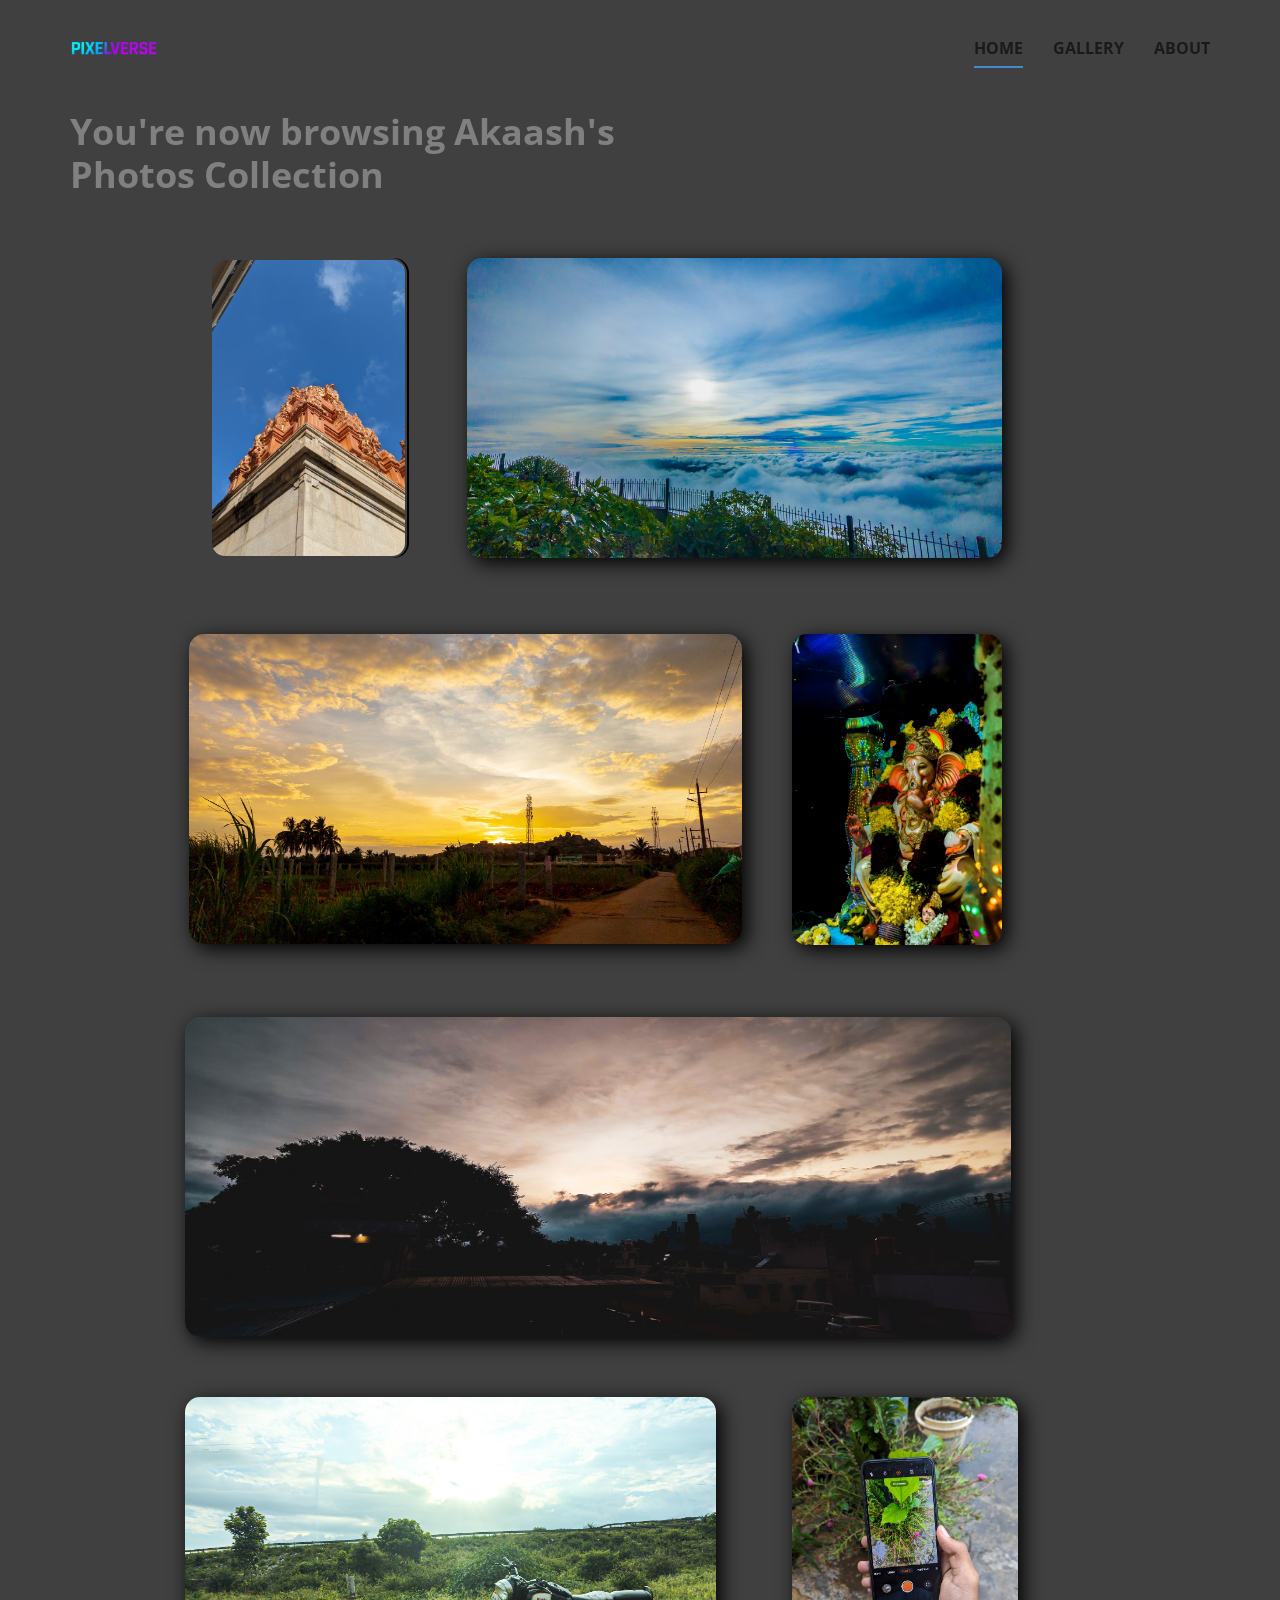
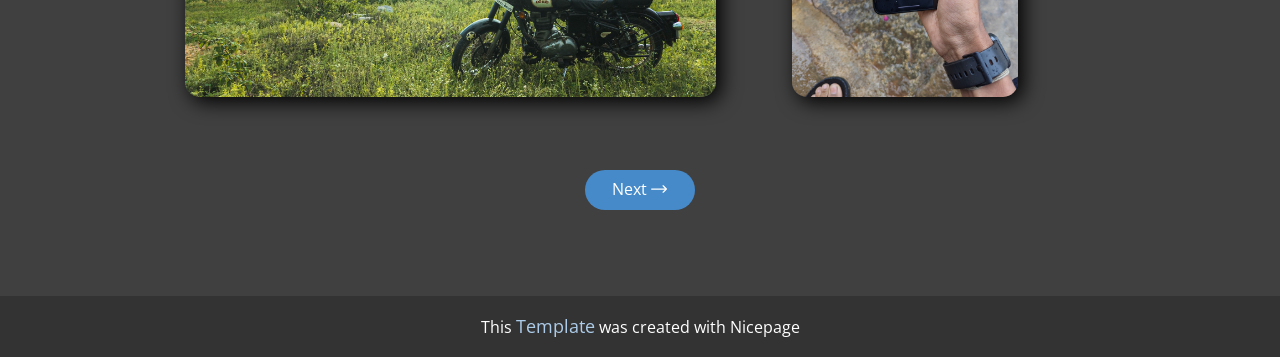
==== index.html @ 703eaf84 "Initial Commit" ====
<!DOCTYPE html>
<html style="font-size: 16px;" lang="en"><head>
    <meta name="viewport" content="width=device-width, initial-scale=1.0">
    <meta charset="utf-8">
    <meta name="keywords" content="">
    <meta name="description" content="">
    <title>Home</title>
    <link rel="stylesheet" href="nicepage.css" media="screen">
<link rel="stylesheet" href="index.css" media="screen">
    <script class="u-script" type="text/javascript" src="jquery.js" defer=""></script>
    <script class="u-script" type="text/javascript" src="nicepage.js" defer=""></script>
    <meta name="generator" content="Nicepage 7.15.4, nicepage.com">
    
    
    
    
    
    
    
    
    
    
    <link id="u-page-google-font" rel="stylesheet" href="https://fonts.googleapis.com/css2?display=swap&amp;family=Roboto:ital,wght@0,100;0,200;0,300;0,400;0,500;0,600;0,700;0,800;0,900;1,100;1,200;1,300;1,400;1,500;1,600;1,700;1,800;1,900&amp;family=Open+Sans:ital,wght@0,300;0,400;0,500;0,600;0,700;0,800;1,300;1,400;1,500;1,600;1,700;1,800">
    <script type="application/ld+json">{
		"@context": "http://schema.org",
		"@type": "Organization",
		"name": "PhotographyPortfolio",
		"logo": "images/Logo.png"
}</script>
    <meta name="theme-color" content="#478ac9">
    <meta property="og:title" content="Home">
    <meta property="og:description" content="">
    <meta property="og:type" content="website">
  <meta data-intl-tel-input-cdn-path="intlTelInput/"></head>
  <body data-home-page="Home.html" data-home-page-title="Home" data-path-to-root="./" data-include-products="false" class="u-body u-clearfix u-overlap u-overlap-contrast u-overlap-transparent u-xl-mode" data-lang="en"><header class="u-clearfix u-grey-75 u-header u-header" id="header"><div class="u-clearfix u-sheet u-valign-middle-lg u-valign-middle-md u-valign-middle-sm u-valign-middle-xs u-sheet-1">
        <nav class="u-dropdown-icon u-menu u-menu-dropdown u-offcanvas u-menu-1" role="navigation" data-responsive-from="MD">
          <div class="menu-collapse" style="font-size: 1rem; letter-spacing: 0px; font-weight: 700; text-transform: uppercase;">
            <a class="u-button-style u-custom-active-border-color u-custom-active-color u-custom-border u-custom-border-color u-custom-borders u-custom-hover-border-color u-custom-hover-color u-custom-left-right-menu-spacing u-custom-padding-bottom u-custom-text-active-color u-custom-text-color u-custom-text-decoration u-custom-text-hover-color u-custom-top-bottom-menu-spacing u-hamburger-link u-nav-link u-text-active-palette-1-base u-text-hover-palette-2-base u-hamburger-link-1" href="#" tabindex="-1" aria-label="Open menu" aria-controls="a161">
              <svg class="u-svg-link" viewBox="0 0 24 24"><use xlink:href="#menu-hamburger"></use></svg>
              <svg class="u-svg-content" version="1.1" id="menu-hamburger" viewBox="0 0 16 16" x="0px" y="0px" xmlns:xlink="http://www.w3.org/1999/xlink" xmlns="http://www.w3.org/2000/svg"><g><rect y="1" width="16" height="2"></rect><rect y="7" width="16" height="2"></rect><rect y="13" width="16" height="2"></rect>
</g></svg>
            </a>
          </div>
          <div class="u-custom-menu u-nav-container">
            <ul role="menubar" class="u-nav u-spacing-30 u-unstyled u-nav-1"><li role="none" class="u-nav-item"><a role="menuitem" class="u-border-2 u-border-active-palette-1-base u-border-hover-palette-1-light-1 u-border-no-left u-border-no-right u-border-no-top u-button-style u-nav-link u-text-active-grey-90 u-text-grey-90 u-text-hover-grey-90" href="./" style="padding: 10px 0px;">Home</a>
</li><li role="none" class="u-nav-item"><a role="menuitem" class="u-border-2 u-border-active-palette-1-base u-border-hover-palette-1-light-1 u-border-no-left u-border-no-right u-border-no-top u-button-style u-nav-link u-text-active-grey-90 u-text-grey-90 u-text-hover-grey-90" href="Gallery.html" style="padding: 10px 0px;">Gallery</a>
</li><li role="none" class="u-nav-item"><a role="menuitem" class="u-border-2 u-border-active-palette-1-base u-border-hover-palette-1-light-1 u-border-no-left u-border-no-right u-border-no-top u-button-style u-nav-link u-text-active-grey-90 u-text-grey-90 u-text-hover-grey-90" href="About.html" style="padding: 10px 0px;">About</a>
</li></ul>
          </div>
          <div class="u-custom-menu u-nav-container-collapse" id="a161" role="region" aria-label="Menu panel">
            <div class="u-black u-container-style u-inner-container-layout u-opacity u-opacity-95 u-sidenav">
              <div class="u-inner-container-layout u-sidenav-overflow">
                <div class="u-menu-close" tabindex="-1" aria-label="Close menu"></div>
                <ul class="u-align-center u-nav u-popupmenu-items u-unstyled u-nav-2" role="menubar"><li role="none" class="u-nav-item"><a role="menuitem" class="u-button-style u-nav-link" href="./">Home</a>
</li><li role="none" class="u-nav-item"><a role="menuitem" class="u-button-style u-nav-link" href="Gallery.html">Gallery</a>
</li><li role="none" class="u-nav-item"><a role="menuitem" class="u-button-style u-nav-link" href="About.html">About</a>
</li></ul>
              </div>
            </div>
            <div class="u-black u-menu-overlay u-opacity u-opacity-70"></div>
          </div>
          <style class="menu-style">@media (max-width: 939px) {
                    [data-responsive-from="MD"] .u-nav-container {
                        display: none;
                    }
                    [data-responsive-from="MD"] .menu-collapse {
                        display: block;
                    }
                }</style>
        </nav>
        <a href="" class="u-image u-logo u-image-1" data-image-width="1536" data-image-height="1024">
          <img src="images/Logo.png" class="u-logo-image u-logo-image-1" title="" alt="">
        </a>
      </div></header>
    <section class="u-clearfix u-grey-75 u-lightbox u-section-1" id="block-1" data-image-width="4000" data-image-height="3000">
      <div class="u-clearfix u-sheet u-sheet-1">
        <h3 class="u-custom-font u-text u-text-default u-text-font u-text-grey-50 u-text-1">You're now browsing Akaash's<br>Photos Collection
        </h3>
        <img class="u-dialog-link u-hover-feature u-image u-image-round u-radius u-image-1" src="images/PXL_20231108_033843428.jpg" alt="" data-image-width="2268" data-image-height="4032" data-href="#popup-ec44">
        <img class="u-dialog-link u-hover-feature u-image u-image-round u-radius u-image-2" src="images/PXL_20231130_020319229.jpg" alt="" data-image-width="4016" data-image-height="2252" data-href="#popup-40c5">
        <img class="u-dialog-link u-hover-feature u-image u-image-round u-radius u-image-3" src="images/PXL_20230924_150131052.jpg" alt="" data-image-width="2252" data-image-height="4016" data-href="#popup-e8aa">
        <img class="u-dialog-link u-hover-feature u-image u-image-round u-radius u-image-4" src="images/PXL_20230830_124751682.jpg" alt="" data-image-width="4016" data-image-height="2252" data-href="#popup-3020">
        <img class="u-dialog-link u-hover-feature u-image u-image-round u-radius u-image-5" src="images/IMG20240726185313.jpg" alt="" data-image-width="7552" data-image-height="2798" data-href="#popup-4318">
        <img class="u-dialog-link u-hover-feature u-image u-image-round u-radius u-image-6" src="images/PXL_20230724_114852397.jpg" alt="" data-image-width="3072" data-image-height="4080" data-href="#popup-b083">
        <img class="u-dialog-link u-hover-feature u-image u-image-round u-radius u-image-7" src="images/PXL_20230709_1208447512.jpg" alt="" data-image-width="4064" data-image-height="3056" data-href="#popup-b719">
        <a href="Gallery.html" data-page-id="27256975" class="u-border-hover-grey-60 u-btn u-btn-round u-button-style u-hover-feature u-hover-grey-75 u-palette-1-base u-radius u-btn-1" title="Contact">Next&nbsp;<span class="u-icon u-text-white"><svg class="u-svg-content" viewBox="0 0 512 512" x="0px" y="0px" style="width: 1em; height: 1em;"><path d="M506.134,241.843c-0.006-0.006-0.011-0.013-0.018-0.019l-104.504-104c-7.829-7.791-20.492-7.762-28.285,0.068 c-7.792,7.829-7.762,20.492,0.067,28.284L443.558,236H20c-11.046,0-20,8.954-20,20c0,11.046,8.954,20,20,20h423.557 l-70.162,69.824c-7.829,7.792-7.859,20.455-0.067,28.284c7.793,7.831,20.457,7.858,28.285,0.068l104.504-104 c0.006-.006,0.011-.013,0.018-.019C513.968,262.339,513.943,249.635,506.134,241.843z"></path></svg></span>
        </a>
      </div>
      
      
      
      
      
      
      
      
    </section>
    
    
    
    
    
    
    
    
    
    
    <footer class="u-align-center u-clearfix u-container-align-center u-footer u-grey-75 u-footer" id="footer"><div class="u-clearfix u-sheet u-sheet-1"></div></footer>
    <section class="u-backlink u-clearfix u-grey-80"> This <a href="https://nicepage.com/templates">Template</a> was created with Nicepage 
    </section>
  <section class="u-black u-clearfix u-container-style u-dialog-block u-opacity u-opacity-70 u-valign-middle-lg u-valign-middle-md u-valign-middle-sm u-valign-middle-xs u-dialog-section-5" id="popup-ec44">
      <div class="u-container-style u-dialog u-dialog-1">
        <div class="u-container-layout u-valign-middle-lg u-valign-middle-md u-valign-middle-sm u-valign-middle-xs u-container-layout-1">
          <img class="u-absolute-hcenter u-expanded u-image u-image-round u-radius u-image-1" src="images/PXL_20231108_033843428.jpg" alt="" data-image-width="2268" data-image-height="4032">
          <img class="custom-expanded u-image u-image-2" src="images/PXL_20231108_033843428.jpg" data-image-width="2268" data-image-height="4032">
        </div>
        <button class="u-dialog-close-button u-icon u-text-grey-40 u-icon-1"><svg class="u-svg-link" preserveAspectRatio="xMidYMin slice" viewBox="0 0 16 16" style=""><use xmlns:xlink="http://www.w3.org/1999/xlink" xlink:href="#svg-efe9"></use></svg><svg xmlns="http://www.w3.org/2000/svg" xmlns:xlink="http://www.w3.org/1999/xlink" version="1.1" xml:space="preserve" class="u-svg-content" viewBox="0 0 16 16" x="0px" y="0px" id="svg-efe9"><rect x="7" y="0" transform="matrix(0.7071 -0.7071 0.7071 0.7071 -3.3138 8.0002)" width="2" height="16"></rect><rect x="0" y="7" transform="matrix(0.7071 -0.7071 0.7071 0.7071 -3.3138 8.0002)" width="16" height="2"></rect></svg></button>
      </div>
    </section><style>.u-dialog-section-5 .u-dialog-1 {
  width: 502px;
  min-height: 655px;
  filter: none;
  height: auto;
  margin: 116px calc(((100% - 1140px) / 2)  + 310px) 21px auto;
}

.u-dialog-section-5 .u-container-layout-1 {
  padding: 0;
}

.u-dialog-section-5 .u-image-1 {
  --radius: 20px;
  box-shadow: 5px 5px 20px 0 rgba(0,0,0,1);
}

.u-dialog-section-5 .u-image-2 {
  filter: none;
  width: 0;
  height: 204px;
  margin: 295px auto 0;
}

.u-dialog-section-5 .u-icon-1 {
  width: 20px;
  height: 20px;
}

@media (max-width: 1199px) {
  .u-dialog-section-5 .u-dialog-1 {
    margin-right: calc(((100% - 940px) / 2) + 310px);
  }
}

@media (max-width: 991px) {
  .u-dialog-section-5 .u-dialog-1 {
    margin-right: calc(((100% - 720px) / 2) + 218px);
  }
}

@media (max-width: 767px) {
  .u-dialog-section-5 .u-dialog-1 {
    margin-right: calc(((100% - 540px) / 2) + 38px);
  }
}

@media (max-width: 575px) {
  .u-dialog-section-5 .u-dialog-1 {
    width: 340px;
    margin-right: calc(((100% - 340px) / 2));
  }
}</style><section class="u-black u-clearfix u-container-style u-dialog-block u-opacity u-opacity-70 u-valign-middle-lg u-valign-middle-md u-valign-middle-sm u-valign-middle-xs u-dialog-section-6" id="popup-40c5">
      <div class="u-container-style u-dialog u-image u-image-round u-radius u-image-1" data-image-width="4016" data-image-height="2252">
        <div class="u-container-layout u-valign-middle u-container-layout-1"></div>
        <button class="u-dialog-close-button u-icon u-text-grey-40 u-icon-1"><svg class="u-svg-link" preserveAspectRatio="xMidYMin slice" viewBox="0 0 16 16" style=""><use xmlns:xlink="http://www.w3.org/1999/xlink" xlink:href="#svg-efe9"></use></svg><svg xmlns="http://www.w3.org/2000/svg" xmlns:xlink="http://www.w3.org/1999/xlink" version="1.1" xml:space="preserve" class="u-svg-content" viewBox="0 0 16 16" x="0px" y="0px" id="svg-efe9"><rect x="7" y="0" transform="matrix(0.7071 -0.7071 0.7071 0.7071 -3.3138 8.0002)" width="2" height="16"></rect><rect x="0" y="7" transform="matrix(0.7071 -0.7071 0.7071 0.7071 -3.3138 8.0002)" width="16" height="2"></rect></svg></button>
      </div>
    </section><style>.u-dialog-section-6 .u-image-1 {
  width: 1140px;
  min-height: 632px;
  height: auto;
  filter: none;
  background-image: url("images/PXL_20231130_020319229.jpg");
  background-position: 50% 0%;
  --radius: 20px;
  box-shadow: 5px 5px 20px 0 rgba(0,0,0,1);
  margin: 88px auto 60px;
}

.u-dialog-section-6 .u-container-layout-1 {
  padding: 30px;
}

.u-dialog-section-6 .u-icon-1 {
  width: 20px;
  height: 20px;
}

@media (max-width: 1199px) {
  .u-dialog-section-6 .u-image-1 {
    width: 940px;
  }
}

@media (max-width: 991px) {
  .u-dialog-section-6 .u-image-1 {
    width: 720px;
  }
}

@media (max-width: 767px) {
  .u-dialog-section-6 .u-image-1 {
    width: 540px;
  }

  .u-dialog-section-6 .u-container-layout-1 {
    padding-left: 10px;
    padding-right: 10px;
  }
}

@media (max-width: 575px) {
  .u-dialog-section-6 .u-image-1 {
    width: 340px;
  }
}</style><section class="u-black u-clearfix u-container-style u-dialog-block u-opacity u-opacity-70 u-valign-middle-lg u-valign-middle-md u-valign-middle-sm u-valign-middle-xs u-dialog-section-7" id="popup-3020">
      <div class="u-container-style u-dialog u-image u-image-round u-radius u-image-1" data-image-width="4016" data-image-height="2252">
        <div class="u-container-layout u-container-layout-1"></div>
        <button class="u-dialog-close-button u-icon u-text-grey-40 u-icon-1"><svg class="u-svg-link" preserveAspectRatio="xMidYMin slice" viewBox="0 0 16 16" style=""><use xmlns:xlink="http://www.w3.org/1999/xlink" xlink:href="#svg-efe9"></use></svg><svg xmlns="http://www.w3.org/2000/svg" xmlns:xlink="http://www.w3.org/1999/xlink" version="1.1" xml:space="preserve" class="u-svg-content" viewBox="0 0 16 16" x="0px" y="0px" id="svg-efe9"><rect x="7" y="0" transform="matrix(0.7071 -0.7071 0.7071 0.7071 -3.3138 8.0002)" width="2" height="16"></rect><rect x="0" y="7" transform="matrix(0.7071 -0.7071 0.7071 0.7071 -3.3138 8.0002)" width="16" height="2"></rect></svg></button>
      </div>
    </section><style>.u-dialog-section-7 .u-image-1 {
  width: 1140px;
  min-height: 563px;
  height: auto;
  filter: none;
  background-image: url("images/PXL_20230830_124751682.jpg");
  --radius: 15px;
  background-position: 50% 50%;
  margin: 60px auto;
}

.u-dialog-section-7 .u-container-layout-1 {
  padding: 30px;
}

.u-dialog-section-7 .u-icon-1 {
  width: 20px;
  height: 20px;
}

@media (max-width: 1199px) {
  .u-dialog-section-7 .u-image-1 {
    width: 940px;
  }
}

@media (max-width: 991px) {
  .u-dialog-section-7 .u-image-1 {
    width: 720px;
  }
}

@media (max-width: 767px) {
  .u-dialog-section-7 .u-image-1 {
    width: 540px;
  }

  .u-dialog-section-7 .u-container-layout-1 {
    padding-left: 10px;
    padding-right: 10px;
  }
}

@media (max-width: 575px) {
  .u-dialog-section-7 .u-image-1 {
    width: 340px;
  }
}</style><section class="u-black u-clearfix u-container-style u-dialog-block u-opacity u-opacity-70 u-valign-middle-lg u-valign-middle-md u-valign-middle-sm u-valign-middle-xs u-dialog-section-8" id="popup-e8aa">
      <div class="u-container-align-center u-container-style u-dialog u-image u-image-round u-radius u-image-1" data-image-width="2252" data-image-height="4016">
        <div class="u-container-layout u-container-layout-1"></div>
        <button class="u-dialog-close-button u-icon u-text-grey-40 u-icon-1"><svg class="u-svg-link" preserveAspectRatio="xMidYMin slice" viewBox="0 0 16 16" style=""><use xmlns:xlink="http://www.w3.org/1999/xlink" xlink:href="#svg-efe9"></use></svg><svg xmlns="http://www.w3.org/2000/svg" xmlns:xlink="http://www.w3.org/1999/xlink" version="1.1" xml:space="preserve" class="u-svg-content" viewBox="0 0 16 16" x="0px" y="0px" id="svg-efe9"><rect x="7" y="0" transform="matrix(0.7071 -0.7071 0.7071 0.7071 -3.3138 8.0002)" width="2" height="16"></rect><rect x="0" y="7" transform="matrix(0.7071 -0.7071 0.7071 0.7071 -3.3138 8.0002)" width="16" height="2"></rect></svg></button>
      </div>
    </section><style>.u-dialog-section-8 .u-image-1 {
  width: 520px;
  min-height: 777px;
  background-image: url("images/PXL_20230924_150131052.jpg");
  background-position: 50% 100%;
  height: auto;
  background-size: cover;
  --radius: 20px;
  box-shadow: 5px 5px 20px 0 rgba(0,0,0,1);
  margin: 60px auto 31px;
}

.u-dialog-section-8 .u-container-layout-1 {
  padding: 30px;
}

.u-dialog-section-8 .u-icon-1 {
  width: 20px;
  height: 20px;
}

@media (max-width: 1199px) {
  .u-dialog-section-8 .u-image-1 {
    width: 520px;
  }
}

@media (max-width: 767px) {
  .u-dialog-section-8 .u-container-layout-1 {
    padding-left: 10px;
    padding-right: 10px;
  }
}

@media (max-width: 575px) {
  .u-dialog-section-8 .u-image-1 {
    width: 340px;
  }
}</style><section class="u-black u-clearfix u-container-style u-dialog-block u-opacity u-opacity-70 u-valign-middle-lg u-valign-middle-md u-valign-middle-sm u-valign-middle-xs u-dialog-section-9" id="popup-4318">
      <div class="u-container-align-center u-container-style u-dialog u-image u-image-round u-radius u-image-1" data-image-width="7552" data-image-height="2798">
        <div class="u-container-layout u-container-layout-1"></div>
        <button class="u-dialog-close-button u-icon u-text-grey-40 u-icon-1"><svg class="u-svg-link" preserveAspectRatio="xMidYMin slice" viewBox="0 0 16 16" style=""><use xmlns:xlink="http://www.w3.org/1999/xlink" xlink:href="#svg-efe9"></use></svg><svg xmlns="http://www.w3.org/2000/svg" xmlns:xlink="http://www.w3.org/1999/xlink" version="1.1" xml:space="preserve" class="u-svg-content" viewBox="0 0 16 16" x="0px" y="0px" id="svg-efe9"><rect x="7" y="0" transform="matrix(0.7071 -0.7071 0.7071 0.7071 -3.3138 8.0002)" width="2" height="16"></rect><rect x="0" y="7" transform="matrix(0.7071 -0.7071 0.7071 0.7071 -3.3138 8.0002)" width="16" height="2"></rect></svg></button>
      </div>
    </section><style>.u-dialog-section-9 .u-image-1 {
  width: 1140px;
  min-height: 419px;
  background-image: url("images/IMG20240726185313.jpg");
  background-position: 50% 50%;
  height: auto;
  --radius: 20px;
  box-shadow: 5px 5px 20px 0 rgba(0,0,0,1);
  margin: 166px auto 60px;
}

.u-dialog-section-9 .u-container-layout-1 {
  padding: 30px;
}

.u-dialog-section-9 .u-icon-1 {
  width: 20px;
  height: 20px;
}

@media (max-width: 1199px) {
  .u-dialog-section-9 .u-image-1 {
    width: 940px;
  }
}

@media (max-width: 991px) {
  .u-dialog-section-9 .u-image-1 {
    width: 720px;
  }
}

@media (max-width: 767px) {
  .u-dialog-section-9 .u-image-1 {
    width: 540px;
  }

  .u-dialog-section-9 .u-container-layout-1 {
    padding-left: 10px;
    padding-right: 10px;
  }
}

@media (max-width: 575px) {
  .u-dialog-section-9 .u-image-1 {
    width: 340px;
  }
}</style><section class="u-black u-clearfix u-container-style u-dialog-block u-opacity u-opacity-70 u-valign-bottom-xl u-valign-middle-lg u-valign-middle-md u-valign-middle-sm u-valign-middle-xs u-dialog-section-10" id="popup-b719">
      <div class="u-container-align-center u-container-style u-dialog u-image u-image-round u-radius u-image-1" data-image-width="4064" data-image-height="3056">
        <div class="u-container-layout u-container-layout-1"></div>
        <button class="u-dialog-close-button u-icon u-text-grey-40 u-icon-1"><svg class="u-svg-link" preserveAspectRatio="xMidYMin slice" viewBox="0 0 16 16" style=""><use xmlns:xlink="http://www.w3.org/1999/xlink" xlink:href="#svg-efe9"></use></svg><svg xmlns="http://www.w3.org/2000/svg" xmlns:xlink="http://www.w3.org/1999/xlink" version="1.1" xml:space="preserve" class="u-svg-content" viewBox="0 0 16 16" x="0px" y="0px" id="svg-efe9"><rect x="7" y="0" transform="matrix(0.7071 -0.7071 0.7071 0.7071 -3.3138 8.0002)" width="2" height="16"></rect><rect x="0" y="7" transform="matrix(0.7071 -0.7071 0.7071 0.7071 -3.3138 8.0002)" width="16" height="2"></rect></svg></button>
      </div>
    </section><style>.u-dialog-section-10 .u-image-1 {
  width: 960px;
  min-height: 580px;
  height: auto;
  background-image: url("images/PXL_20230709_1208447512.jpg");
  background-position: 50% 50%;
  --radius: 20px;
  box-shadow: 5px 5px 20px 0 rgba(0,0,0,1);
  margin: 60px auto 0;
}

.u-dialog-section-10 .u-container-layout-1 {
  padding: 30px;
}

.u-dialog-section-10 .u-icon-1 {
  width: 20px;
  height: 20px;
}

@media (max-width: 1199px) {
  .u-dialog-section-10 .u-image-1 {
    width: 940px;
  }
}

@media (max-width: 991px) {
  .u-dialog-section-10 .u-image-1 {
    width: 720px;
  }
}

@media (max-width: 767px) {
  .u-dialog-section-10 .u-image-1 {
    width: 540px;
  }

  .u-dialog-section-10 .u-container-layout-1 {
    padding-left: 10px;
    padding-right: 10px;
  }
}

@media (max-width: 575px) {
  .u-dialog-section-10 .u-image-1 {
    width: 340px;
  }
}</style><section class="u-black u-clearfix u-container-style u-dialog-block u-opacity u-opacity-70 u-valign-middle-lg u-valign-middle-md u-valign-middle-sm u-valign-middle-xs u-dialog-section-11" id="popup-b083">
      <div class="u-container-style u-dialog u-dialog-1">
        <div class="u-container-layout u-container-layout-1">
          <img class="u-absolute-hcenter u-expanded u-image u-image-round u-radius u-image-1" src="images/PXL_20230724_114852397.jpg" alt="" data-image-width="3072" data-image-height="4080">
        </div>
        <button class="u-dialog-close-button u-icon u-text-grey-40 u-icon-1"><svg class="u-svg-link" preserveAspectRatio="xMidYMin slice" viewBox="0 0 16 16" style=""><use xmlns:xlink="http://www.w3.org/1999/xlink" xlink:href="#svg-efe9"></use></svg><svg xmlns="http://www.w3.org/2000/svg" xmlns:xlink="http://www.w3.org/1999/xlink" version="1.1" xml:space="preserve" class="u-svg-content" viewBox="0 0 16 16" x="0px" y="0px" id="svg-efe9"><rect x="7" y="0" transform="matrix(0.7071 -0.7071 0.7071 0.7071 -3.3138 8.0002)" width="2" height="16"></rect><rect x="0" y="7" transform="matrix(0.7071 -0.7071 0.7071 0.7071 -3.3138 8.0002)" width="16" height="2"></rect></svg></button>
      </div>
    </section><style>.u-dialog-section-11 .u-dialog-1 {
  width: 534px;
  min-height: 670px;
  height: auto;
  margin: 110px auto 12px calc(((100% - 1140px) / 2)  + 281px);
}

.u-dialog-section-11 .u-container-layout-1 {
  padding: 0;
}

.u-dialog-section-11 .u-image-1 {
  --radius: 10px;
}

.u-dialog-section-11 .u-icon-1 {
  width: 20px;
  height: 20px;
}

@media (max-width: 1199px) {
  .u-dialog-section-11 .u-dialog-1 {
    width: 534px;
    margin-left: calc(((100% - 940px) / 2) + 281px);
  }
}

@media (max-width: 991px) {
  .u-dialog-section-11 .u-dialog-1 {
    margin-left: calc(((100% - 720px) / 2) + 186px);
  }
}

@media (max-width: 767px) {
  .u-dialog-section-11 .u-dialog-1 {
    margin-left: calc(((100% - 540px) / 2) + 6px);
  }
}

@media (max-width: 575px) {
  .u-dialog-section-11 .u-dialog-1 {
    width: 340px;
    margin-left: calc(((100% - 340px) / 2));
  }
}</style>
</body></html>
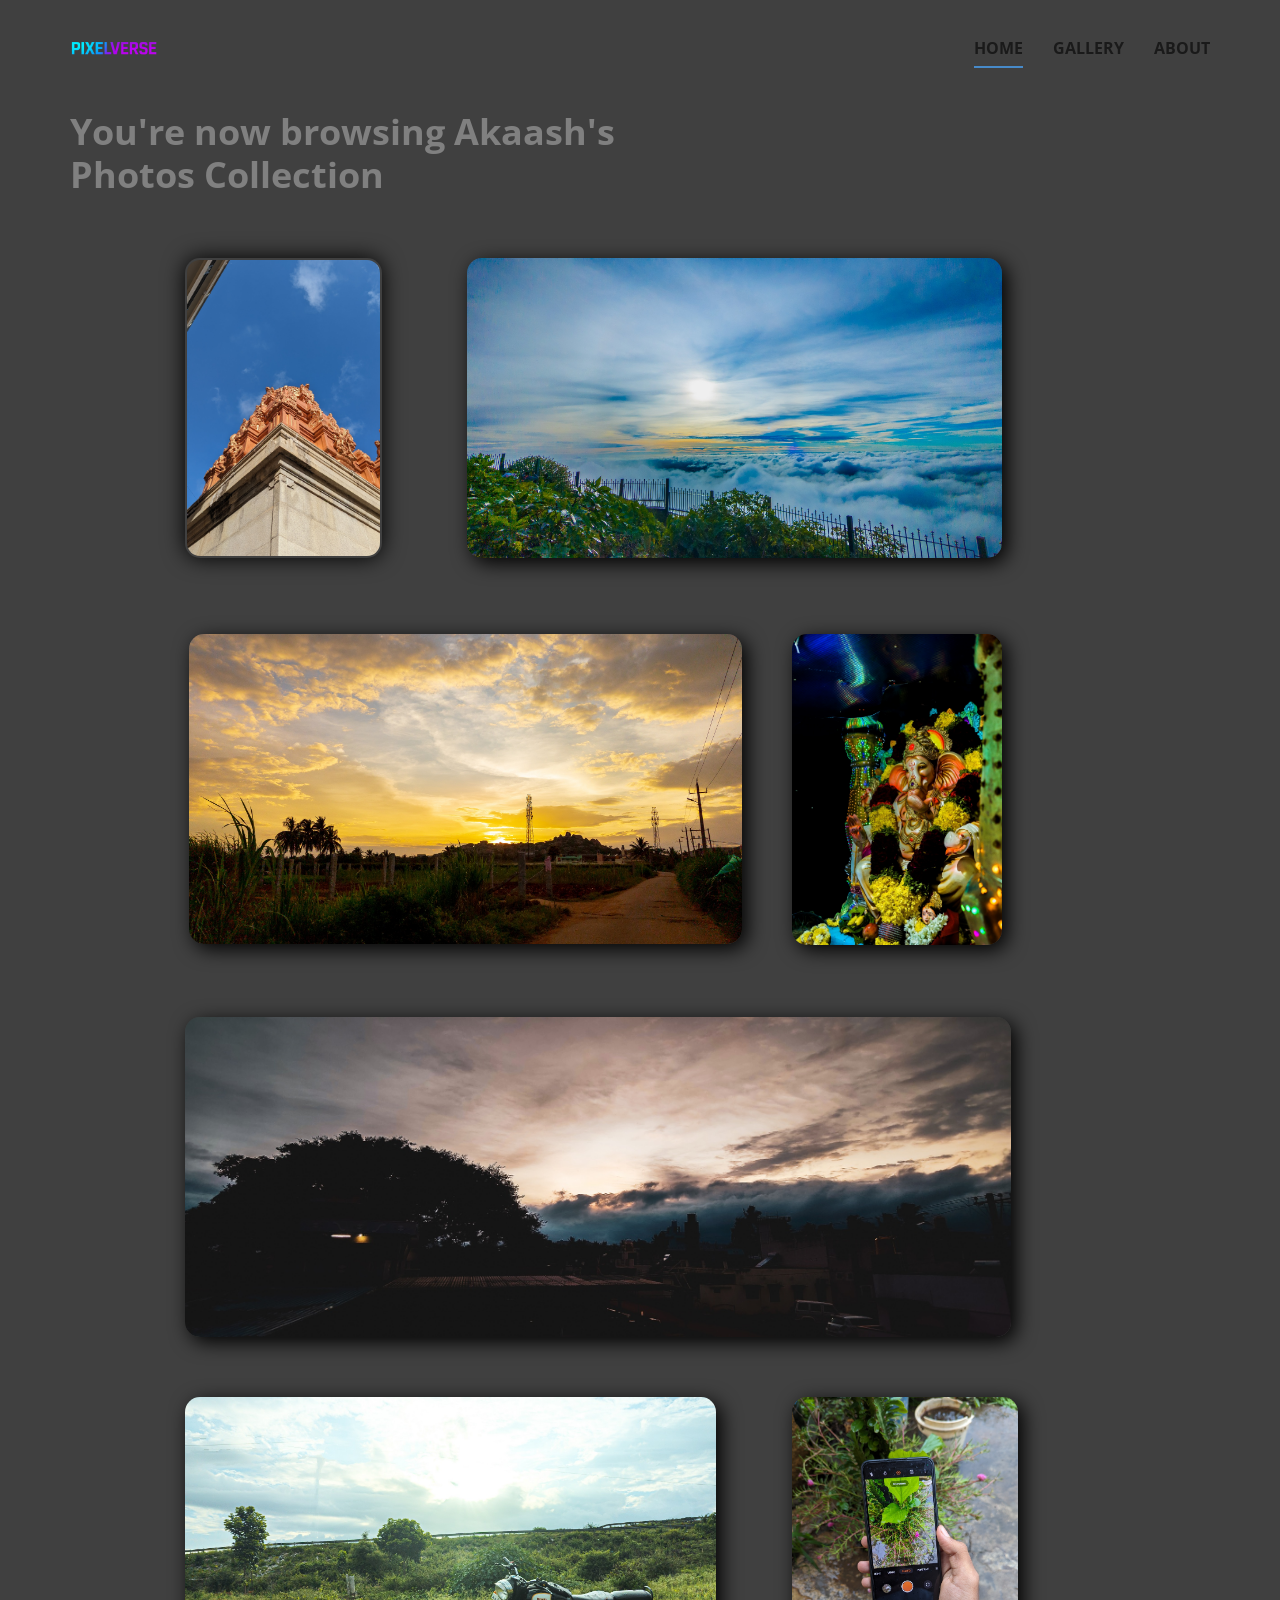
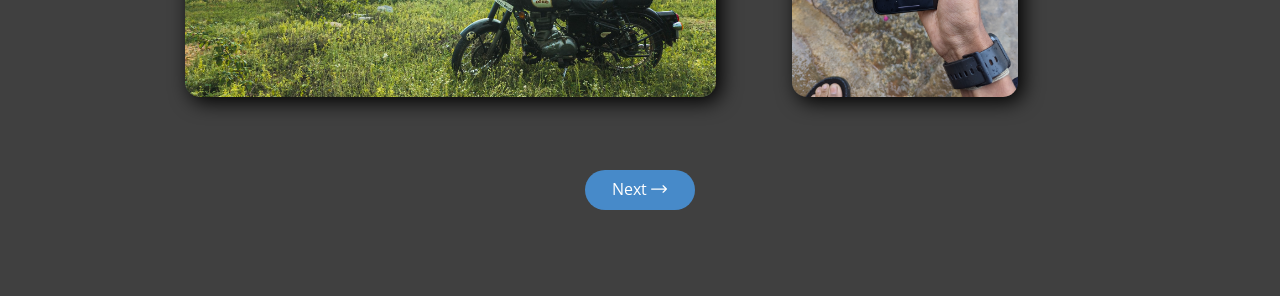
==== commit 3c530333: "Mobile Commit" ====
--- a/index.html
+++ b/index.html
@@ -9,7 +9,7 @@
 <link rel="stylesheet" href="index.css" media="screen">
     <script class="u-script" type="text/javascript" src="jquery.js" defer=""></script>
     <script class="u-script" type="text/javascript" src="nicepage.js" defer=""></script>
-    <meta name="generator" content="Nicepage 7.15.4, nicepage.com">
+    <meta name="generator" content="Nicepage 8.0.3, nicepage.com">
     
     
     
@@ -79,10 +79,10 @@
         <img class="u-dialog-link u-hover-feature u-image u-image-round u-radius u-image-1" src="images/PXL_20231108_033843428.jpg" alt="" data-image-width="2268" data-image-height="4032" data-href="#popup-ec44">
         <img class="u-dialog-link u-hover-feature u-image u-image-round u-radius u-image-2" src="images/PXL_20231130_020319229.jpg" alt="" data-image-width="4016" data-image-height="2252" data-href="#popup-40c5">
         <img class="u-dialog-link u-hover-feature u-image u-image-round u-radius u-image-3" src="images/PXL_20230924_150131052.jpg" alt="" data-image-width="2252" data-image-height="4016" data-href="#popup-e8aa">
-        <img class="u-dialog-link u-hover-feature u-image u-image-round u-radius u-image-4" src="images/PXL_20230830_124751682.jpg" alt="" data-image-width="4016" data-image-height="2252" data-href="#popup-3020">
-        <img class="u-dialog-link u-hover-feature u-image u-image-round u-radius u-image-5" src="images/IMG20240726185313.jpg" alt="" data-image-width="7552" data-image-height="2798" data-href="#popup-4318">
+        <img class="custom-expanded u-dialog-link u-hover-feature u-image u-image-round u-radius u-image-4" src="images/PXL_20230830_124751682.jpg" alt="" data-image-width="4016" data-image-height="2252" data-href="#popup-3020">
+        <img class="u-dialog-link u-expanded-width-xs u-hover-feature u-image u-image-round u-radius u-image-5" src="images/IMG20240726185313.jpg" alt="" data-image-width="7552" data-image-height="2798" data-href="#popup-4318">
         <img class="u-dialog-link u-hover-feature u-image u-image-round u-radius u-image-6" src="images/PXL_20230724_114852397.jpg" alt="" data-image-width="3072" data-image-height="4080" data-href="#popup-b083">
-        <img class="u-dialog-link u-hover-feature u-image u-image-round u-radius u-image-7" src="images/PXL_20230709_1208447512.jpg" alt="" data-image-width="4064" data-image-height="3056" data-href="#popup-b719">
+        <img class="custom-expanded u-dialog-link u-hover-feature u-image u-image-round u-radius u-image-7" src="images/PXL_20230709_1208447512.jpg" alt="" data-image-width="4064" data-image-height="3056" data-href="#popup-b719">
         <a href="Gallery.html" data-page-id="27256975" class="u-border-hover-grey-60 u-btn u-btn-round u-button-style u-hover-feature u-hover-grey-75 u-palette-1-base u-radius u-btn-1" title="Contact">Next&nbsp;<span class="u-icon u-text-white"><svg class="u-svg-content" viewBox="0 0 512 512" x="0px" y="0px" style="width: 1em; height: 1em;"><path d="M506.134,241.843c-0.006-0.006-0.011-0.013-0.018-0.019l-104.504-104c-7.829-7.791-20.492-7.762-28.285,0.068 c-7.792,7.829-7.762,20.492,0.067,28.284L443.558,236H20c-11.046,0-20,8.954-20,20c0,11.046,8.954,20,20,20h423.557 l-70.162,69.824c-7.829,7.792-7.859,20.455-0.067,28.284c7.793,7.831,20.457,7.858,28.285,0.068l104.504-104 c0.006-.006,0.011-.013,0.018-.019C513.968,262.339,513.943,249.635,506.134,241.843z"></path></svg></span>
         </a>
       </div>
@@ -106,8 +106,7 @@
     
     
     <footer class="u-align-center u-clearfix u-container-align-center u-footer u-grey-75 u-footer" id="footer"><div class="u-clearfix u-sheet u-sheet-1"></div></footer>
-    <section class="u-backlink u-clearfix u-grey-80"> This <a href="https://nicepage.com/templates">Template</a> was created with Nicepage 
-    </section>
+    
   <section class="u-black u-clearfix u-container-style u-dialog-block u-opacity u-opacity-70 u-valign-middle-lg u-valign-middle-md u-valign-middle-sm u-valign-middle-xs u-dialog-section-5" id="popup-ec44">
       <div class="u-container-style u-dialog u-dialog-1">
         <div class="u-container-layout u-valign-middle-lg u-valign-middle-md u-valign-middle-sm u-valign-middle-xs u-container-layout-1">
@@ -121,7 +120,7 @@
   min-height: 655px;
   filter: none;
   height: auto;
-  margin: 116px calc(((100% - 1140px) / 2)  + 310px) 21px auto;
+  margin: 116px calc(((100% - 340px) / 2)  + -90px) 21px auto;
 }
 
 .u-dialog-section-5 .u-container-layout-1 {
@@ -431,7 +430,7 @@
   width: 534px;
   min-height: 670px;
   height: auto;
-  margin: 110px auto 12px calc(((100% - 1140px) / 2)  + 281px);
+  margin: 110px auto 12px calc(((100% - 340px) / 2)  + -119px);
 }
 
 .u-dialog-section-11 .u-container-layout-1 {
--- a/nicepage.css
+++ b/nicepage.css
@@ -22761,12 +22761,37 @@
   min-width: fit-content;
   --gap: 0;
 }
+.u-product-variation.u-product-variation-horizontal .u-product-variant {
+  display: flex;
+  flex-flow: row wrap;
+  gap: 10px;
+  align-items: center;
+}
+.u-product-variation.u-product-variation-horizontal .u-product-variant label {
+  margin: 0;
+}
+.u-product-variation.u-align-center label {
+  text-align: center;
+}
+.u-product-variation.u-align-center .u-product-variant-colors {
+  justify-content: center;
+}
+.u-product-variation.u-align-left label {
+  text-align: left;
+}
+.u-product-variation.u-align-left .u-product-variant-colors {
+  justify-content: flex-start;
+}
+.u-product-variation.u-align-right label {
+  text-align: right;
+}
+.u-product-variation.u-align-right .u-product-variant-colors {
+  justify-content: flex-end;
+}
 .u-product-variant-tags,
 .u-product-variant-colors {
   display: flex;
   flex-flow: row wrap;
-  max-width: -webkit-fit-content;
-  max-width: fit-content;
   gap: var(--gap);
 }
 .u-product-variant-tags {
@@ -45919,6 +45944,86 @@
         }
 
         
+        
+        .u-custom-color-7,
+        .u-body.u-custom-color-7,
+        section.u-custom-color-7:before,
+        .u-custom-color-7 > .u-audio-main-layout-wrapper:before,
+        .u-custom-color-7 > .u-container-layout:before,
+        .u-custom-color-7 > .u-inner-container-layout:before,
+        .u-custom-color-7.u-sidenav:before,
+        .u-container-layout.u-container-layout.u-custom-color-7:before,
+        .u-table-alt-custom-color-7 tr:nth-child(even)
+        {
+            color: #ffffff;
+            background-color: #253039;
+
+        }
+
+        .u-input.u-custom-color-7,
+        .u-field-input.u-custom-color-7,
+        .u-button-style.u-custom-color-7,
+        .u-button-style.u-custom-color-7[class*="u-border-"]
+        {
+            color: #ffffff !important;
+            background-color: #253039 !important;
+        }
+
+        .u-button-style.u-custom-color-7:hover,
+        .u-button-style.u-custom-color-7[class*="u-border-"]:hover,
+        .u-button-style.u-custom-color-7:focus,
+        .u-button-style.u-custom-color-7[class*="u-border-"]:focus,
+        .u-button-style.u-button-style.u-custom-color-7:active,
+        .u-button-style.u-button-style.u-custom-color-7[class*="u-border-"]:active,
+        .u-button-style.u-button-style.u-custom-color-7.active,
+        .u-button-style.u-button-style.u-custom-color-7[class*="u-border-"].active,
+        li.active > .u-button-style.u-button-style.u-custom-color-7,
+        li.active > .u-button-style.u-button-style.u-custom-color-7[class*="u-border-"]
+        {
+            color: #ffffff !important;
+            background-color: #212b33 !important;
+        }
+
+        /* hover */
+        .u-hover-custom-color-7:hover,
+        .u-hover-custom-color-7[class*="u-border-"]:hover,
+        .u-hover-custom-color-7:focus,
+        .u-hover-custom-color-7[class*="u-border-"]:focus,
+        a.u-button-style.u-hover-custom-color-7:hover,
+        a.u-button-style.u-hover-custom-color-7.hover,
+        a.u-button-style.u-hover-custom-color-7[class*="u-border-"]:hover,
+        a.u-button-style.u-hover-custom-color-7[class*="u-border-"].hover,
+        a.u-button-style:hover > .u-hover-custom-color-7,
+        a.u-button-style:hover > .u-hover-custom-color-7[class*="u-border-"],
+        a.u-button-style.u-hover-custom-color-7:focus,
+        a.u-button-style.u-hover-custom-color-7[class*="u-border-"]:focus
+        {
+            color: #ffffff !important;
+            background-color: #253039 !important;
+        }
+
+        /* active */
+        .u-active-custom-color-7.u-active.u-active,
+        .u-active-custom-color-7[class*="u-border-"].u-active.u-active,
+        a.u-button-style.u-button-style.u-active-custom-color-7:active,
+        a.u-button-style.u-button-style.u-active-custom-color-7[class*="u-border-"]:active,
+        a.u-button-style.u-button-style.u-active-custom-color-7.active,
+        a.u-button-style.u-button-style.u-active-custom-color-7[class*="u-border-"].active,
+        a.u-button-style.u-button-style.active > .u-active-custom-color-7,
+        a.u-button-style.u-button-style.active > .u-active-custom-color-7[class*="u-border-"],
+        li.active > a.u-button-style.u-button-style.u-active-custom-color-7,
+        li.active > a.u-button-style.u-button-style.u-active-custom-color-7[class*="u-border-"],
+        input.u-field-input.u-field-input.u-active-custom-color-7:checked
+        {
+            color: #ffffff !important;
+            background-color: #253039 !important;
+        }
+
+        a.u-link.u-hover-custom-color-7:hover {
+            color: #253039 !important;
+        }
+
+        
 
         
         .u-border-custom-color-1,
@@ -46203,6 +46308,63 @@
         .u-link.u-border-custom-color-5[class*="u-border-"]:hover
         {
             border-color: #a1c113 !important;
+        }
+        
+        
+        .u-border-custom-color-7,
+        .u-border-custom-color-7.u-input,
+        .u-border-custom-color-7.u-field-input.u-field-input,
+        .u-separator-custom-color-7:after
+        {
+            border-color: #253039;
+            stroke: #253039;
+        }
+
+        .u-button-style.u-border-custom-color-7
+        {
+            border-color: #253039 !important;
+            color: #253039 !important;
+            background-color: transparent !important;
+        }
+
+        .u-button-style.u-border-custom-color-7:hover,
+        .u-button-style.u-border-custom-color-7:focus
+        {
+            border-color: transparent !important;
+            color: #212b33 !important;
+            background-color: transparent !important;
+        }
+
+        .u-border-hover-custom-color-7:hover,
+        .u-border-hover-custom-color-7:focus,
+        a.u-button-style.u-border-hover-custom-color-7:hover,
+        a.u-button-style:hover > .u-border-hover-custom-color-7,
+        a.u-button-style.u-border-hover-custom-color-7:focus
+        {
+            color: #253039 !important;
+            border-color: #253039 !important;
+        }
+
+
+        .u-border-active-custom-color-7.u-active.u-active,
+        a.u-button-style.u-button-style.u-border-active-custom-color-7:active,
+        a.u-button-style.u-button-style.u-border-active-custom-color-7.active,
+        a.u-button-style.u-button-style.active > .u-border-active-custom-color-7,
+        li.active > a.u-button-style.u-button-style.u-border-active-custom-color-7,
+        input.u-field-input.u-field-input.u-border-active-custom-color-7:checked
+        {
+            color: #253039 !important;
+            border-color: #253039 !important;
+        }
+
+        .u-link.u-border-custom-color-7[class*="u-border-"]
+        {
+            border-color: #253039 !important;
+        }
+
+        .u-link.u-border-custom-color-7[class*="u-border-"]:hover
+        {
+            border-color: #212b33 !important;
         }
         
 
@@ -46659,6 +46821,97 @@
         a.u-link.u-text-hover-custom-color-5:hover
         {
             color: #b3d615 !important;
+        }
+        
+        
+        .u-text-custom-color-7,
+        .u-input.u-text-custom-color-7,
+        .u-input.u-text-custom-color-7[class*="u-border-"],
+        li.active > a.u-button-style.u-text-custom-color-7,
+        li.active > a.u-button-style.u-text-custom-color-7[class*="u-border-"],
+        a.u-button-style.u-text-custom-color-7,
+        a.u-button-style.u-text-custom-color-7[class*="u-border-"]
+        {
+            color: #253039 !important;
+            
+            
+            
+        }
+
+        a.u-button-style.u-text-custom-color-7:hover,
+        a.u-button-style.u-text-custom-color-7[class*="u-border-"]:hover,
+        a.u-button-style.u-text-custom-color-7:focus,
+        a.u-button-style.u-text-custom-color-7[class*="u-border-"]:focus,
+        a.u-button-style.u-button-style.u-text-custom-color-7:active,
+        a.u-button-style.u-button-style.u-text-custom-color-7[class*="u-border-"]:active,
+        a.u-button-style.u-button-style.u-text-custom-color-7.active,
+        a.u-button-style.u-button-style.u-text-custom-color-7[class*="u-border-"].active
+        {
+            color: #212b33 !important;
+        }
+
+        /* hover */
+        a.u-button-style:hover > .u-text-hover-custom-color-7,
+        a.u-button-style:hover > .u-text-hover-custom-color-7[class*="u-border-"],
+        a.u-button-style.u-button-style.u-text-hover-custom-color-7:hover,
+        a.u-button-style.u-button-style.u-text-hover-custom-color-7[class*="u-border-"]:hover,
+        a.u-button-style.u-button-style.u-button-style.u-text-hover-custom-color-7.active,
+        a.u-button-style.u-button-style.u-button-style.u-text-hover-custom-color-7[class*="u-border-"].active,
+        a.u-button-style.u-button-style.u-button-style.u-text-hover-custom-color-7:active,
+        a.u-button-style.u-button-style.u-button-style.u-text-hover-custom-color-7[class*="u-border-"]:active,
+        a.u-button-style.u-button-style.u-text-hover-custom-color-7:focus,
+        a.u-button-style.u-button-style.u-text-hover-custom-color-7[class*="u-border-"]:focus,
+        :not(.level-2) > .u-nav > .u-nav-item > a.u-nav-link.u-text-hover-custom-color-7:hover,
+        .u-text-hover-custom-color-7.u-language-url:hover,
+        .u-text-hover-custom-color-7 .u-language-url:hover,
+        .u-text-hover-custom-color-7.u-carousel-control:hover,
+        .u-text-hover-custom-color-7.u-gallery-nav:hover,
+        .u-popupmenu-items.u-text-hover-custom-color-7 .u-nav-link:hover,
+        .u-calendar-time-list .u-calendar-time-slot.u-text-hover-custom-color-7:hover
+        {
+            color: #253039 !important;
+        }
+
+        /* active */
+        a.u-button-style.u-button-style.u-button-style.u-button-style.u-text-active-custom-color-7:active,
+        a.u-button-style.u-button-style.u-button-style.u-button-style.u-text-active-custom-color-7[class*="u-border-"]:active,
+        a.u-button-style.u-button-style.u-button-style.u-button-style.u-text-active-custom-color-7.active,
+        a.u-button-style.u-button-style.u-button-style.u-button-style.u-text-active-custom-color-7[class*="u-border-"].active,
+        a.u-button-style.u-button-style.active > .u-text-active-custom-color-7,
+        a.u-button-style.u-button-style.active > .u-text-active-custom-color-7[class*="u-border-"],
+        :not(.level-2) > .u-nav > .u-nav-item > a.u-nav-link.u-nav-link.u-text-active-custom-color-7.active,
+        .u-popupmenu-items.u-popupmenu-items.u-text-active-custom-color-7 .u-nav-link.active,
+        .u-calendar-time-list .u-calendar-time-slot.u-text-active-custom-color-7.u-active
+        {
+            color: #253039 !important;
+        }
+
+        .u-text-custom-color-7 .u-svg-link {
+            fill: #253039;
+        }
+
+        .u-text-hover-custom-color-7:hover .u-svg-link,
+        .u-text-hover-custom-color-7:focus .u-svg-link,
+        .u-button-style:hover > .u-text-hover-custom-color-7 .u-svg-link
+        {
+            fill: #253039;
+        }
+
+        .u-text-active-custom-color-7:active .u-svg-link.u-svg-link,
+        .u-button-style.u-button-style:active > .u-text-active-custom-color-7 .u-svg-link,
+        .u-button-style.u-button-style.active > .u-text-active-custom-color-7 .u-svg-link
+        {
+            fill: #253039;
+        }
+
+        .u-link.u-text-custom-color-7:hover
+        {
+            color: #212b33 !important;
+        }
+
+        a.u-link.u-text-hover-custom-color-7:hover
+        {
+            color: #253039 !important;
         }
 
         .u-body
@@ -47229,15 +47482,15 @@
         /** color-rules **/
 
         /** alt-color-rules **/
-        :where(.u-custom-color-1, .u-custom-color-2, .u-custom-color-3, .u-custom-color-4, .u-body-color, .u-palette-1-base, .u-palette-1-dark-3, .u-palette-1-dark-2, .u-palette-1-dark-1, .u-palette-1, .u-palette-1-light-1, .u-palette-2-base, .u-palette-2-dark-3, .u-palette-2-dark-2, .u-palette-2-dark-1, .u-palette-2, .u-palette-2-light-1, .u-palette-3-dark-3, .u-palette-3-dark-2, .u-palette-3-dark-1, .u-palette-4-base, .u-palette-4-dark-3, .u-palette-4-dark-2, .u-palette-4-dark-1, .u-palette-5-dark-3, .u-palette-5-dark-2, .u-palette-5-dark-1, .u-grey-40, .u-grey-30, .u-grey-90, .u-grey-80, .u-grey-75, .u-black, .u-grey-70, .u-grey-60, .u-grey-50, .u-grey-dark-3, .u-grey-dark-2, .u-grey-dark-1, .u-grey, .u-shading) a, :where(.u-overlap-contrast .u-header) a:not(.u-nav-link):not(.u-btn)
+        :where(.u-custom-color-1, .u-custom-color-2, .u-custom-color-3, .u-custom-color-4, .u-custom-color-7, .u-body-color, .u-palette-1-base, .u-palette-1-dark-3, .u-palette-1-dark-2, .u-palette-1-dark-1, .u-palette-1, .u-palette-1-light-1, .u-palette-2-base, .u-palette-2-dark-3, .u-palette-2-dark-2, .u-palette-2-dark-1, .u-palette-2, .u-palette-2-light-1, .u-palette-3-dark-3, .u-palette-3-dark-2, .u-palette-3-dark-1, .u-palette-4-base, .u-palette-4-dark-3, .u-palette-4-dark-2, .u-palette-4-dark-1, .u-palette-5-dark-3, .u-palette-5-dark-2, .u-palette-5-dark-1, .u-grey-40, .u-grey-30, .u-grey-90, .u-grey-80, .u-grey-75, .u-black, .u-grey-70, .u-grey-60, .u-grey-50, .u-grey-dark-3, .u-grey-dark-2, .u-grey-dark-1, .u-grey, .u-shading) a, :where(.u-overlap-contrast .u-header) a:not(.u-nav-link):not(.u-btn)
         {
         color: #adcce9;
         }
-        :where(.u-custom-color-1, .u-custom-color-2, .u-custom-color-3, .u-custom-color-4, .u-body-color, .u-palette-1-base, .u-palette-1-dark-3, .u-palette-1-dark-2, .u-palette-1-dark-1, .u-palette-1, .u-palette-1-light-1, .u-palette-2-base, .u-palette-2-dark-3, .u-palette-2-dark-2, .u-palette-2-dark-1, .u-palette-2, .u-palette-2-light-1, .u-palette-3-dark-3, .u-palette-3-dark-2, .u-palette-3-dark-1, .u-palette-4-base, .u-palette-4-dark-3, .u-palette-4-dark-2, .u-palette-4-dark-1, .u-palette-5-dark-3, .u-palette-5-dark-2, .u-palette-5-dark-1, .u-grey-40, .u-grey-30, .u-grey-90, .u-grey-80, .u-grey-75, .u-black, .u-grey-70, .u-grey-60, .u-grey-50, .u-grey-dark-3, .u-grey-dark-2, .u-grey-dark-1, .u-grey) a:hover
+        :where(.u-custom-color-1, .u-custom-color-2, .u-custom-color-3, .u-custom-color-4, .u-custom-color-7, .u-body-color, .u-palette-1-base, .u-palette-1-dark-3, .u-palette-1-dark-2, .u-palette-1-dark-1, .u-palette-1, .u-palette-1-light-1, .u-palette-2-base, .u-palette-2-dark-3, .u-palette-2-dark-2, .u-palette-2-dark-1, .u-palette-2, .u-palette-2-light-1, .u-palette-3-dark-3, .u-palette-3-dark-2, .u-palette-3-dark-1, .u-palette-4-base, .u-palette-4-dark-3, .u-palette-4-dark-2, .u-palette-4-dark-1, .u-palette-5-dark-3, .u-palette-5-dark-2, .u-palette-5-dark-1, .u-grey-40, .u-grey-30, .u-grey-90, .u-grey-80, .u-grey-75, .u-black, .u-grey-70, .u-grey-60, .u-grey-50, .u-grey-dark-3, .u-grey-dark-2, .u-grey-dark-1, .u-grey) a:hover
         {
         color: #a1a1a1;
         }
-        :where(.u-custom-color-1, .u-custom-color-2, .u-custom-color-3, .u-custom-color-4, .u-body-color, .u-palette-1-base, .u-palette-1-dark-3, .u-palette-1-dark-2, .u-palette-1-dark-1, .u-palette-1, .u-palette-1-light-1, .u-palette-2-base, .u-palette-2-dark-3, .u-palette-2-dark-2, .u-palette-2-dark-1, .u-palette-2, .u-palette-2-light-1, .u-palette-3-dark-3, .u-palette-3-dark-2, .u-palette-3-dark-1, .u-palette-4-base, .u-palette-4-dark-3, .u-palette-4-dark-2, .u-palette-4-dark-1, .u-palette-5-dark-3, .u-palette-5-dark-2, .u-palette-5-dark-1, .u-grey-40, .u-grey-30, .u-grey-90, .u-grey-80, .u-grey-75, .u-black, .u-grey-70, .u-grey-60, .u-grey-50, .u-grey-dark-3, .u-grey-dark-2, .u-grey-dark-1, .u-grey) a:active
+        :where(.u-custom-color-1, .u-custom-color-2, .u-custom-color-3, .u-custom-color-4, .u-custom-color-7, .u-body-color, .u-palette-1-base, .u-palette-1-dark-3, .u-palette-1-dark-2, .u-palette-1-dark-1, .u-palette-1, .u-palette-1-light-1, .u-palette-2-base, .u-palette-2-dark-3, .u-palette-2-dark-2, .u-palette-2-dark-1, .u-palette-2, .u-palette-2-light-1, .u-palette-3-dark-3, .u-palette-3-dark-2, .u-palette-3-dark-1, .u-palette-4-base, .u-palette-4-dark-3, .u-palette-4-dark-2, .u-palette-4-dark-1, .u-palette-5-dark-3, .u-palette-5-dark-2, .u-palette-5-dark-1, .u-grey-40, .u-grey-30, .u-grey-90, .u-grey-80, .u-grey-75, .u-black, .u-grey-70, .u-grey-60, .u-grey-50, .u-grey-dark-3, .u-grey-dark-2, .u-grey-dark-1, .u-grey) a:active
         {
         color: #a1a1a1;
         }
--- a/index.css
+++ b/index.css
@@ -15,10 +15,10 @@
   width: 197px;
   height: 300px;
   transition-duration: 0.5s;
-  box-shadow: 2px 0 0 0 rgba(0,0,0,1);
-  transform: rotate(0deg) scale(1) translateX(0px) translateY(0px);
-  --radius: 15px;
-  margin: 62px auto 0 140px;
+  box-shadow: 0px 0 22px 0 rgba(0,0,0,1);
+  --radius: 15px;
+  transform: rotate(0deg) scale(1) translateX(0px) translateY(0px);
+  margin: 62px auto 0 115px;
 }
 
 .u-section-1 .u-image-2 {
@@ -26,8 +26,8 @@
   height: 300px;
   box-shadow: 5px 5px 20px 0 rgba(0,0,0,1);
   transition-duration: 0.5s;
-  transform: rotate(0deg) scale(1) translateX(0px) translateY(0px);
-  --radius: 15px;
+  --radius: 15px;
+  transform: rotate(0deg) scale(1) translateX(0px) translateY(0px);
   margin: -300px 208px 0 auto;
 }
 
@@ -36,8 +36,8 @@
   height: 311px;
   box-shadow: 5px 5px 20px 0 rgba(0,0,0,1);
   transition-duration: 0.5s;
-  transform: rotate(0deg) scale(1) translateX(0px) translateY(0px);
-  --radius: 15px;
+  --radius: 15px;
+  transform: rotate(0deg) scale(1) translateX(0px) translateY(0px);
   margin: 76px 208px 0 auto;
 }
 
@@ -46,8 +46,8 @@
   height: 310px;
   box-shadow: 5px 5px 20px 0 rgba(0,0,0,1);
   transition-duration: 0.5s;
-  transform: rotate(0deg) scale(1) translateX(0px) translateY(0px);
-  --radius: 15px;
+  --radius: 15px;
+  transform: rotate(0deg) scale(1) translateX(0px) translateY(0px);
   margin: -311px auto 0 119px;
 }
 
@@ -56,8 +56,8 @@
   height: 320px;
   box-shadow: 5px 5px 20px 0 rgba(0,0,0,1);
   transition-duration: 0.5s;
-  transform: rotate(0deg) scale(1) translateX(0px) translateY(0px);
-  --radius: 15px;
+  --radius: 15px;
+  transform: rotate(0deg) scale(1) translateX(0px) translateY(0px);
   margin: 73px auto 0 115px;
 }
 
@@ -66,8 +66,8 @@
   height: 300px;
   box-shadow: 5px 5px 20px 0 rgba(0,0,0,1);
   transition-duration: 0.5s;
-  transform: rotate(0deg) scale(1) translateX(0px) translateY(0px);
-  --radius: 15px;
+  --radius: 15px;
+  transform: rotate(0deg) scale(1) translateX(0px) translateY(0px);
   margin: 60px 192px 0 auto;
 }
 
@@ -76,8 +76,8 @@
   height: 300px;
   box-shadow: 5px 5px 20px 0 rgba(0,0,0,1);
   transition-duration: 0.5s;
-  transform: rotate(0deg) scale(1) translateX(0px) translateY(0px);
-  --radius: 15px;
+  --radius: 15px;
+  transform: rotate(0deg) scale(1) translateX(0px) translateY(0px);
   margin: -300px auto 0 115px;
 }
 
@@ -99,8 +99,20 @@
     min-height: 1780px;
   }
 
+  .u-section-1 .u-image-2 {
+    margin-top: 20px;
+  }
+
+  .u-section-1 .u-image-4 {
+    margin-top: 20px;
+  }
+
   .u-section-1 .u-image-5 {
     margin-left: 114px;
+  }
+
+  .u-section-1 .u-image-7 {
+    margin-top: 20px;
   }
 }
 
@@ -155,37 +167,61 @@
 
 @media (max-width: 575px) {
   .u-section-1 .u-sheet-1 {
-    min-height: 1139px;
+    min-height: 1011px;
+  }
+
+  .u-section-1 .u-image-1 {
+    width: 91px;
+    height: 129px;
+    margin-top: 51px;
+    margin-left: 0;
   }
 
   .u-section-1 .u-image-2 {
-    width: 340px;
-    height: 191px;
+    width: 225px;
+    height: 129px;
+    margin-top: -129px;
     margin-right: 0;
   }
 
   .u-section-1 .u-image-3 {
+    width: 90px;
+    height: 129px;
+    margin-top: 35px;
     margin-right: 0;
   }
 
   .u-section-1 .u-image-4 {
-    width: 340px;
-    height: 191px;
+    height: 129px;
+    width: 224px;
+    margin-top: -129px;
   }
 
   .u-section-1 .u-image-5 {
-    width: 340px;
     height: 132px;
+    margin-top: 35px;
+    margin-right: initial;
+    margin-left: initial;
+    width: auto;
   }
 
   .u-section-1 .u-image-6 {
-    margin-right: 114px;
+    width: 90px;
+    height: 129px;
+    margin-top: 35px;
+    margin-right: 0;
   }
 
   .u-section-1 .u-image-7 {
-    width: 340px;
-    height: 192px;
+    height: 129px;
+    width: 224px;
+    margin-top: -129px;
     margin-left: 0;
+  }
+
+  .u-section-1 .u-btn-1 {
+    margin-top: 50px;
+    margin-bottom: 50px;
   }
 }
 
